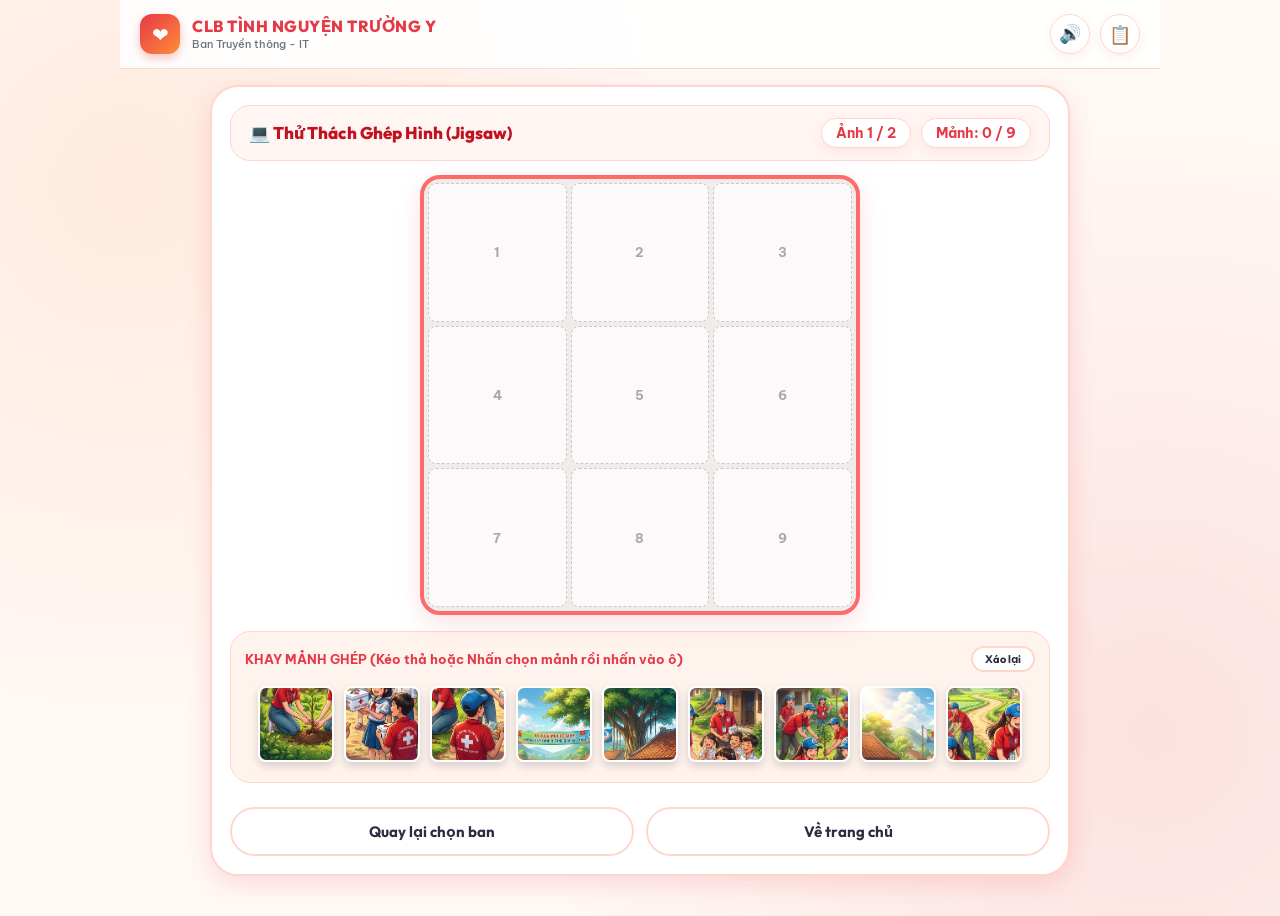
==== game1.html @ ee44206b "feat: Hoàn thành web mini-game tuyển thành viên CLB Tình Nguyện Trường Y" ====
<!DOCTYPE html>
<html lang="vi">
<head>
  <meta charset="UTF-8" />
  <meta name="viewport" content="width=device-width, initial-scale=1.0, maximum-scale=1.0, user-scalable=no" />
  <title>Game 1: Ghép Hình - Ban Truyền thông & IT</title>
  <meta name="description" content="Mini-game ghép hình Jigsaw Puzzle của Ban Truyền thông & IT - CLB Tình Nguyện Trường Y." />

  <!-- Google Fonts: Be Vietnam Pro & Outfit -->
  <link rel="preconnect" href="https://fonts.googleapis.com" />
  <link rel="preconnect" href="https://fonts.gstatic.com" crossorigin />
  <link href="https://fonts.googleapis.com/css2?family=Be+Vietnam+Pro:ital,wght@0,400;0,500;0,600;0,700;0,800;1,400&family=Outfit:wght@600;700;800;900&display=swap" rel="stylesheet" />

  <link rel="stylesheet" href="css/style.css" />

  <style>
    .puzzle-board-container {
      display: flex;
      flex-direction: column;
      align-items: center;
      gap: 16px;
      width: 100%;
    }

    .puzzle-grid-slots {
      width: 100%;
      max-width: 440px;
      aspect-ratio: 1 / 1;
      display: grid;
      grid-template-columns: repeat(3, 1fr);
      grid-template-rows: repeat(3, 1fr);
      gap: 4px;
      background: #f0ece9;
      border: 4px solid var(--primary-light);
      border-radius: var(--radius-md);
      padding: 4px;
      box-shadow: var(--shadow-md);
      position: relative;
    }

    .puzzle-slot {
      border: 1.5px dashed #d1c7c2;
      border-radius: 8px;
      background: rgba(255, 255, 255, 0.7);
      display: flex;
      align-items: center;
      justify-content: center;
      position: relative;
      overflow: hidden;
      transition: var(--transition);
      cursor: pointer;
    }

    .puzzle-slot.highlight {
      border-color: var(--accent);
      background: rgba(255, 140, 56, 0.2);
    }

    .puzzle-slot.solved {
      border: none;
    }

    .puzzle-slot-index {
      font-size: 13px;
      color: #b0a5a0;
      font-weight: 700;
      pointer-events: none;
    }

    .puzzle-tray-box {
      width: 100%;
      background: #fff3ee;
      border-radius: var(--radius-md);
      border: 1.5px solid var(--border-color);
      padding: 14px;
      display: flex;
      flex-direction: column;
      gap: 8px;
    }

    .puzzle-tray-header {
      display: flex;
      justify-content: space-between;
      align-items: center;
      font-size: 13px;
      font-weight: 700;
      color: var(--primary);
    }

    .puzzle-pieces-tray {
      display: flex;
      flex-wrap: wrap;
      gap: 10px;
      justify-content: center;
      min-height: 86px;
      align-items: center;
      padding: 6px;
    }

    .puzzle-piece {
      width: 76px;
      height: 76px;
      border-radius: 8px;
      border: 2.5px solid white;
      box-shadow: 0 4px 10px rgba(0, 0, 0, 0.16);
      cursor: grab;
      position: relative;
      touch-action: none;
      transition: transform 0.15s ease, box-shadow 0.15s ease;
      background-size: 228px 228px; /* 3 x 76px */
    }

    .puzzle-piece:active {
      cursor: grabbing;
      transform: scale(1.08);
      box-shadow: 0 8px 18px rgba(0, 0, 0, 0.25);
      z-index: 10;
    }

    .puzzle-piece.selected {
      outline: 3px solid var(--primary);
      transform: scale(1.08);
      box-shadow: 0 0 16px rgba(230, 57, 70, 0.6);
    }
  </style>
</head>
<body>

  <div id="app-container">
    <!-- Top Bar -->
    <header class="top-bar">
      <a href="index.html" class="club-brand" title="Về trang chủ">
        <div class="club-logo-badge">❤</div>
        <div class="club-title-wrap">
          <h1 id="brand-name">CLB TÌNH NGUYỆN TRƯỜNG Y</h1>
          <p>Ban Truyền thông - IT</p>
        </div>
      </a>

      <div class="top-actions">
        <button class="btn-icon" id="btn-sound-toggle" title="Bật/Tắt âm thanh" aria-label="Âm thanh">
          <span id="sound-icon">🔊</span>
        </button>
        <a href="index.html#section-select" class="btn-icon" title="Chọn ban khác" aria-label="Chọn ban">
          <span>📋</span>
        </a>
      </div>
    </header>

    <!-- Khu vực chơi game -->
    <main class="game-arena">
      <div class="game-hud">
        <div class="hud-title">💻 Thử Thách Ghép Hình (Jigsaw)</div>
        <div class="hud-stats">
          <span class="hud-pill" id="puzzle-level-indicator">Ảnh 1 / 2</span>
          <span class="hud-pill" id="puzzle-progress">Mảnh: 0/9</span>
        </div>
      </div>

      <div class="puzzle-board-container">
        <!-- Lưới 9 ô ghép -->
        <div class="puzzle-grid-slots" id="puzzle-slots"></div>

        <!-- Khay chứa mảnh ghép -->
        <div class="puzzle-tray-box">
          <div class="puzzle-tray-header">
            <span>KHAY MẢNH GHÉP (Kéo thả hoặc Nhấn chọn mảnh rồi nhấn vào ô)</span>
            <button id="btn-shuffle" class="btn-secondary" style="padding: 4px 12px; font-size: 11px;">Xáo lại</button>
          </div>
          <div class="puzzle-pieces-tray" id="puzzle-tray"></div>
        </div>
      </div>

      <div class="btn-group-dual" style="margin-top: 10px;">
        <a href="index.html#section-select" class="btn-secondary">Quay lại chọn ban</a>
        <a href="index.html" class="btn-secondary">Về trang chủ</a>
      </div>
    </main>
  </div>

  <!-- Modal thông báo kết quả -->
  <div id="game-modal" class="modal-backdrop">
    <div class="modal-card">
      <div class="modal-icon" id="modal-icon">🎉</div>
      <h3 class="modal-title" id="modal-title">Bạn đã chiến thắng 🎉</h3>
      <p class="modal-message" id="modal-desc">Chúc mừng bạn đã hoàn thành thử thách.</p>
      
      <div class="modal-stat-box" id="modal-stat-box"></div>

      <div class="modal-buttons">
        <button id="btn-modal-replay" class="btn-primary">Chơi lại</button>
        <a href="index.html" class="btn-secondary">Về trang chủ</a>
      </div>
    </div>
  </div>

  <!-- Scripts -->
  <script src="js/config.js"></script>
  <script src="js/audio.js"></script>
  <script src="js/bg-remover.js"></script>

  <script>
    class PuzzleGameApp {
      constructor() {
        this.gridSize = 3;
        this.totalPieces = 9;
        this.currentImageIndex = 0;
        this.imageSources = window.PUZZLE_IMAGES || ["assets/puzzle/puzzle1.jpg", "assets/puzzle/puzzle2.jpg"];
        this.currentImage = new Image();
        this.solvedPieces = 0;
        this.selectedPieceIndex = null;
        this.slots = [];
        this.piecesData = [];

        this.slotsContainer = document.getElementById('puzzle-slots');
        this.trayContainer = document.getElementById('puzzle-tray');
        this.progressLabel = document.getElementById('puzzle-progress');
        this.levelLabel = document.getElementById('puzzle-level-indicator');

        document.getElementById('btn-shuffle').addEventListener('click', () => {
          window.sound.playClick();
          this.shuffleTray();
        });

        document.getElementById('btn-modal-replay').addEventListener('click', () => {
          document.getElementById('game-modal').classList.remove('active');
          this.loadImage(0);
        });
      }

      init() {
        this.loadImage(0);
      }

      loadImage(index) {
        this.currentImageIndex = index;
        this.levelLabel.textContent = `Ảnh ${this.currentImageIndex + 1} / ${this.imageSources.length}`;
        
        this.currentImage = new Image();
        this.currentImage.crossOrigin = "anonymous";
        this.currentImage.onload = () => this.buildBoard();
        this.currentImage.onerror = () => {
          // Fallback nếu ảnh không tải được
          this.currentImage.onload = () => this.buildBoard();
          this.currentImage.src = "assets/volunteer.jpg";
        };
        this.currentImage.src = this.imageSources[this.currentImageIndex];
      }

      buildBoard() {
        this.solvedPieces = 0;
        this.selectedPieceIndex = null;
        this.updateProgress();

        this.slotsContainer.innerHTML = '';
        this.trayContainer.innerHTML = '';
        this.slots = [];
        this.piecesData = [];

        // Tạo 9 ô slot
        for (let i = 0; i < this.totalPieces; i++) {
          const slot = document.createElement('div');
          slot.className = 'puzzle-slot';
          slot.dataset.index = i;

          const span = document.createElement('span');
          span.className = 'puzzle-slot-index';
          span.textContent = i + 1;
          slot.appendChild(span);

          // Sự kiện Kéo thả (Drag & Drop)
          slot.addEventListener('dragover', (e) => {
            e.preventDefault();
            slot.classList.add('highlight');
          });

          slot.addEventListener('dragleave', () => {
            slot.classList.remove('highlight');
          });

          slot.addEventListener('drop', (e) => {
            e.preventDefault();
            slot.classList.remove('highlight');
            const pieceIdx = parseInt(e.dataTransfer.getData('text/plain'), 10);
            this.tryPlacePiece(pieceIdx, i);
          });

          // Sự kiện Chạm chọn (Tap to place)
          slot.addEventListener('click', () => {
            if (this.selectedPieceIndex !== null) {
              this.tryPlacePiece(this.selectedPieceIndex, i);
            }
          });

          this.slotsContainer.appendChild(slot);
          this.slots.push({ el: slot, solved: false });
        }

        // Tạo 9 mảnh ghép
        for (let i = 0; i < this.totalPieces; i++) {
          const row = Math.floor(i / this.gridSize);
          const col = i % this.gridSize;

          const pieceEl = document.createElement('div');
          pieceEl.className = 'puzzle-piece';
          pieceEl.draggable = true;
          pieceEl.dataset.index = i;

          pieceEl.style.backgroundImage = `url("${this.currentImage.src}")`;
          pieceEl.style.backgroundSize = `300% 300%`;
          pieceEl.style.backgroundPosition = `${(col / (this.gridSize - 1)) * 100}% ${(row / (this.gridSize - 1)) * 100}%`;

          pieceEl.addEventListener('dragstart', (e) => {
            e.dataTransfer.setData('text/plain', i);
            this.selectPiece(i);
          });

          pieceEl.addEventListener('click', (e) => {
            e.stopPropagation();
            this.selectPiece(i);
          });

          this.piecesData.push({ id: i, el: pieceEl, inSlot: null });
        }

        this.shuffleTray();
      }

      selectPiece(index) {
        window.sound.playClick();
        this.selectedPieceIndex = index;
        document.querySelectorAll('.puzzle-piece').forEach(p => p.classList.remove('selected'));
        const piece = this.piecesData[index];
        if (piece && piece.el) {
          piece.el.classList.add('selected');
        }
      }

      shuffleTray() {
        this.trayContainer.innerHTML = '';
        const unplaced = this.piecesData.filter(p => p.inSlot === null);
        for (let i = unplaced.length - 1; i > 0; i--) {
          const j = Math.floor(Math.random() * (i + 1));
          [unplaced[i], unplaced[j]] = [unplaced[j], unplaced[i]];
        }
        unplaced.forEach(p => this.trayContainer.appendChild(p.el));
      }

      tryPlacePiece(pieceIdx, slotIdx) {
        if (isNaN(pieceIdx) || isNaN(slotIdx)) return;
        const piece = this.piecesData[pieceIdx];
        const slot = this.slots[slotIdx];

        if (!piece || !slot || slot.solved) return;

        if (pieceIdx === slotIdx) {
          // Đặt đúng vị trí!
          window.sound.playSnap();
          slot.solved = true;
          piece.inSlot = slotIdx;

          slot.el.innerHTML = '';
          slot.el.classList.add('solved');
          piece.el.style.width = '100%';
          piece.el.style.height = '100%';
          piece.el.style.borderRadius = '0';
          piece.el.style.boxShadow = 'none';
          piece.el.style.border = 'none';
          piece.el.draggable = false;
          piece.el.classList.remove('selected');
          slot.el.appendChild(piece.el);

          this.selectedPieceIndex = null;
          this.solvedPieces++;
          this.updateProgress();

          if (this.solvedPieces >= this.totalPieces) {
            this.handleLevelWin();
          }
        } else {
          // Đặt sai vị trí
          window.sound.playHit();
          piece.el.style.animation = 'gentleBounce 0.4s ease';
          setTimeout(() => { piece.el.style.animation = ''; }, 400);
          if (this.trayContainer && !this.trayContainer.contains(piece.el)) {
            this.trayContainer.appendChild(piece.el);
          }
        }
      }

      updateProgress() {
        this.progressLabel.textContent = `Mảnh: ${this.solvedPieces} / ${this.totalPieces}`;
      }

      handleLevelWin() {
        window.sound.playWin();
        const modal = document.getElementById('game-modal');
        const modalTitle = document.getElementById('modal-title');
        const modalDesc = document.getElementById('modal-desc');
        const modalStat = document.getElementById('modal-stat-box');
        const replayBtn = document.getElementById('btn-modal-replay');

        if (this.currentImageIndex < this.imageSources.length - 1) {
          // Còn ảnh tiếp theo
          modalTitle.textContent = "Xuất sắc! 🎉";
          modalDesc.textContent = `Bạn đã hoàn thiện bức ảnh số ${this.currentImageIndex + 1}! Hãy cùng tiếp tục sang bức ảnh tiếp theo nào!`;
          modalStat.innerHTML = `<div>Tiến độ: ${this.currentImageIndex + 1} / ${this.imageSources.length} ảnh</div>`;
          replayBtn.textContent = "Sang ảnh tiếp theo ➔";
          replayBtn.onclick = () => {
            modal.classList.remove('active');
            this.loadImage(this.currentImageIndex + 1);
          };
          modal.classList.add('active');
        } else {
          // Hoàn thành tất cả các ảnh
          modalTitle.textContent = "Bạn đã chiến thắng 🎉";
          modalDesc.textContent = "Chúc mừng bạn đã xuất sắc ghép hoàn thiện tất cả các ấn phẩm của Ban Truyền thông & IT!";
          modalStat.innerHTML = `<div>Tư duy không gian & Kỹ năng kiên nhẫn: 10/10 ✨</div>`;
          replayBtn.textContent = "Chơi lại từ đầu";
          replayBtn.onclick = () => {
            modal.classList.remove('active');
            this.loadImage(0);
          };
          modal.classList.add('active');
        }
      }
    }

    window.addEventListener('DOMContentLoaded', () => {
      const app = new PuzzleGameApp();
      app.init();
    });
  </script>
</body>
</html>
---- css/style.css ----
/* ==========================================================================
   HỆ THỐNG GIAO DIỆN CHUNG CHO TOÀN BỘ WEB MINI-GAME
   Phong cách: Gen Z năng động, tươi vui, Đỏ tình nguyện & Cam nhiệt huyết
   ========================================================================== */

:root {
  --primary: #e63946;         /* Đỏ áo tình nguyện trường y */
  --primary-dark: #c1121f;    /* Đỏ thẫm viền / bóng */
  --primary-light: #ff6b6b;   /* Đỏ tươi highlight */
  --accent: #ff8c38;          /* Cam nhiệt huyết Gen Z */
  --accent-yellow: #ffb703;   /* Vàng nắng năng động */
  --bg-main: #fff8f5;         /* Nền ấm sáng sạch sẽ */
  --bg-card: rgba(255, 255, 255, 0.95);
  --bg-glass: rgba(255, 255, 255, 0.88);
  --text-main: #2b2d42;       /* Chữ xám đen đậm tương phản cao */
  --text-muted: #6c757d;      /* Chữ phụ */
  --border-color: #ffd6cc;    /* Viền cam phấn nhẹ */
  --shadow-sm: 0 4px 12px rgba(230, 57, 70, 0.08);
  --shadow-md: 0 8px 24px rgba(230, 57, 70, 0.15);
  --shadow-lg: 0 16px 36px rgba(230, 57, 70, 0.22);
  --radius-sm: 12px;
  --radius-md: 20px;
  --radius-lg: 28px;
  --radius-full: 9999px;
  --font-body: 'Be Vietnam Pro', sans-serif;
  --font-title: 'Outfit', 'Be Vietnam Pro', sans-serif;
  --transition: all 0.3s cubic-bezier(0.25, 0.8, 0.25, 1);
}

* {
  box-sizing: border-box;
  margin: 0;
  padding: 0;
  -webkit-tap-highlight-color: transparent;
  user-select: none;
}

body {
  font-family: var(--font-body);
  background: var(--bg-main);
  color: var(--text-main);
  min-height: 100vh;
  overflow-x: hidden;
  position: relative;
  background-image: 
    radial-gradient(circle at 10% 20%, rgba(255, 140, 56, 0.12) 0%, transparent 40%),
    radial-gradient(circle at 90% 80%, rgba(230, 57, 70, 0.12) 0%, transparent 45%);
}

#app-container {
  width: 100%;
  max-width: 1040px;
  margin: 0 auto;
  min-height: 100vh;
  display: flex;
  flex-direction: column;
  position: relative;
  padding-bottom: 24px;
}

/* ==========================================================================
   TOP BAR CHUNG
   ========================================================================== */
.top-bar {
  display: flex;
  justify-content: space-between;
  align-items: center;
  padding: 14px 20px;
  background: var(--bg-glass);
  backdrop-filter: blur(12px);
  -webkit-backdrop-filter: blur(12px);
  border-bottom: 1.5px solid var(--border-color);
  position: sticky;
  top: 0;
  z-index: 100;
  transition: var(--transition);
}

.club-brand {
  display: flex;
  align-items: center;
  gap: 12px;
  cursor: pointer;
  text-decoration: none;
}

.club-logo-badge {
  width: 40px;
  height: 40px;
  background: linear-gradient(135deg, var(--primary), var(--accent));
  border-radius: 12px;
  display: flex;
  align-items: center;
  justify-content: center;
  color: white;
  font-size: 20px;
  box-shadow: 0 4px 10px rgba(230, 57, 70, 0.3);
}

.club-title-wrap h1 {
  font-family: var(--font-title);
  font-size: 16px;
  font-weight: 800;
  color: var(--primary);
  line-height: 1.2;
  letter-spacing: 0.5px;
}

.club-title-wrap p {
  font-size: 11px;
  font-weight: 500;
  color: var(--text-muted);
}

.top-actions {
  display: flex;
  align-items: center;
  gap: 10px;
}

.btn-icon {
  width: 40px;
  height: 40px;
  border-radius: var(--radius-full);
  background: white;
  border: 1.5px solid var(--border-color);
  display: flex;
  align-items: center;
  justify-content: center;
  cursor: pointer;
  font-size: 18px;
  color: var(--text-main);
  box-shadow: var(--shadow-sm);
  transition: var(--transition);
  text-decoration: none;
}

.btn-icon:hover {
  transform: translateY(-2px) scale(1.05);
  border-color: var(--primary);
  box-shadow: var(--shadow-md);
}

/* ==========================================================================
   BUTTONS CHUNG
   ========================================================================== */
.btn-primary {
  padding: 14px 28px;
  background: linear-gradient(135deg, var(--primary), var(--accent));
  color: white;
  font-family: var(--font-title);
  font-size: 16px;
  font-weight: 700;
  border: none;
  border-radius: var(--radius-full);
  cursor: pointer;
  box-shadow: var(--shadow-md);
  transition: var(--transition);
  display: inline-flex;
  align-items: center;
  justify-content: center;
  gap: 8px;
  text-decoration: none;
}

.btn-primary:hover {
  transform: translateY(-2px);
  box-shadow: var(--shadow-lg);
  background: linear-gradient(135deg, #ff4d5a, #ff8c38);
}

.btn-secondary {
  padding: 13px 24px;
  background: white;
  border: 2px solid var(--border-color);
  color: var(--text-main);
  font-family: var(--font-title);
  font-size: 15px;
  font-weight: 700;
  border-radius: var(--radius-full);
  cursor: pointer;
  transition: var(--transition);
  text-decoration: none;
  display: inline-flex;
  align-items: center;
  justify-content: center;
  gap: 6px;
}

.btn-secondary:hover {
  border-color: var(--primary);
  color: var(--primary);
  transform: translateY(-2px);
  box-shadow: var(--shadow-sm);
}

.btn-group-dual {
  display: flex;
  gap: 12px;
  width: 100%;
}

.btn-group-dual > * {
  flex: 1;
}

/* ==========================================================================
   GAME ARENA & CANVAS LAYOUT
   ========================================================================== */
.game-arena {
  width: 100%;
  max-width: 860px;
  margin: 16px auto;
  background: white;
  border-radius: var(--radius-lg);
  border: 2px solid var(--border-color);
  box-shadow: var(--shadow-md);
  padding: 18px;
  display: flex;
  flex-direction: column;
  gap: 14px;
}

.game-hud {
  display: flex;
  justify-content: space-between;
  align-items: center;
  flex-wrap: wrap;
  gap: 10px;
  padding: 12px 18px;
  background: #fff5f2;
  border-radius: var(--radius-md);
  border: 1px solid var(--border-color);
}

.hud-title {
  font-family: var(--font-title);
  font-size: 17px;
  font-weight: 800;
  color: var(--primary-dark);
  display: flex;
  align-items: center;
  gap: 8px;
}

.hud-stats {
  display: flex;
  align-items: center;
  gap: 10px;
  font-size: 14px;
  font-weight: 700;
  flex-wrap: wrap;
}

.hud-pill {
  background: white;
  padding: 5px 14px;
  border-radius: var(--radius-full);
  border: 1px solid var(--border-color);
  color: var(--primary);
  box-shadow: var(--shadow-sm);
  display: flex;
  align-items: center;
  gap: 6px;
}

.canvas-wrapper {
  position: relative;
  width: 100%;
  border-radius: var(--radius-md);
  overflow: hidden;
  background: #fdfaf8;
  border: 1.5px solid var(--border-color);
  display: flex;
  justify-content: center;
  align-items: center;
  touch-action: none;
}

canvas {
  display: block;
  width: 100%;
  max-width: 100%;
  object-fit: contain;
}

/* Nút cảm ứng di động */
.mobile-controls-row {
  display: none;
  justify-content: center;
  gap: 12px;
  margin-top: 6px;
}

@media (hover: none), (pointer: coarse) {
  .mobile-controls-row {
    display: flex;
  }
}

.btn-mobile-ctrl {
  flex: 1;
  max-width: 180px;
  padding: 13px;
  border-radius: var(--radius-full);
  background: white;
  border: 2px solid var(--border-color);
  color: var(--primary-dark);
  font-weight: 800;
  font-size: 15px;
  cursor: pointer;
  display: flex;
  align-items: center;
  justify-content: center;
  gap: 6px;
  box-shadow: var(--shadow-sm);
}

.btn-mobile-ctrl:active {
  background: var(--primary);
  color: white;
  transform: scale(0.96);
}

/* ==========================================================================
   MODAL POPUP DÙNG CHUNG
   ========================================================================== */
.modal-backdrop {
  position: fixed;
  top: 0;
  left: 0;
  width: 100%;
  height: 100%;
  background: rgba(43, 45, 66, 0.65);
  backdrop-filter: blur(6px);
  display: none;
  align-items: center;
  justify-content: center;
  z-index: 999;
  padding: 20px;
  opacity: 0;
  transition: opacity 0.3s ease;
}

.modal-backdrop.active {
  display: flex;
  opacity: 1;
}

.modal-card {
  background: white;
  border-radius: var(--radius-lg);
  border: 3px solid var(--border-color);
  max-width: 460px;
  width: 100%;
  padding: 30px 24px;
  text-align: center;
  box-shadow: var(--shadow-lg);
  display: flex;
  flex-direction: column;
  align-items: center;
  gap: 16px;
  transform: scale(0.9);
  transition: transform 0.3s cubic-bezier(0.34, 1.56, 0.64, 1);
}

.modal-backdrop.active .modal-card {
  transform: scale(1);
}

.modal-icon {
  width: 72px;
  height: 72px;
  border-radius: var(--radius-full);
  background: #ffebe5;
  display: flex;
  align-items: center;
  justify-content: center;
  font-size: 36px;
  box-shadow: var(--shadow-sm);
}

.modal-title {
  font-family: var(--font-title);
  font-size: 24px;
  font-weight: 800;
  color: var(--primary-dark);
}

.modal-message {
  font-size: 15px;
  color: var(--text-main);
  line-height: 1.6;
}

.modal-stat-box {
  width: 100%;
  background: #fff5f2;
  border-radius: var(--radius-md);
  padding: 12px;
  border: 1px dashed var(--primary-light);
  display: flex;
  flex-direction: column;
  gap: 6px;
  font-size: 14.5px;
  font-weight: 700;
  color: var(--primary);
}

.modal-buttons {
  display: flex;
  gap: 10px;
  width: 100%;
  margin-top: 8px;
}

.modal-buttons > * {
  flex: 1;
}
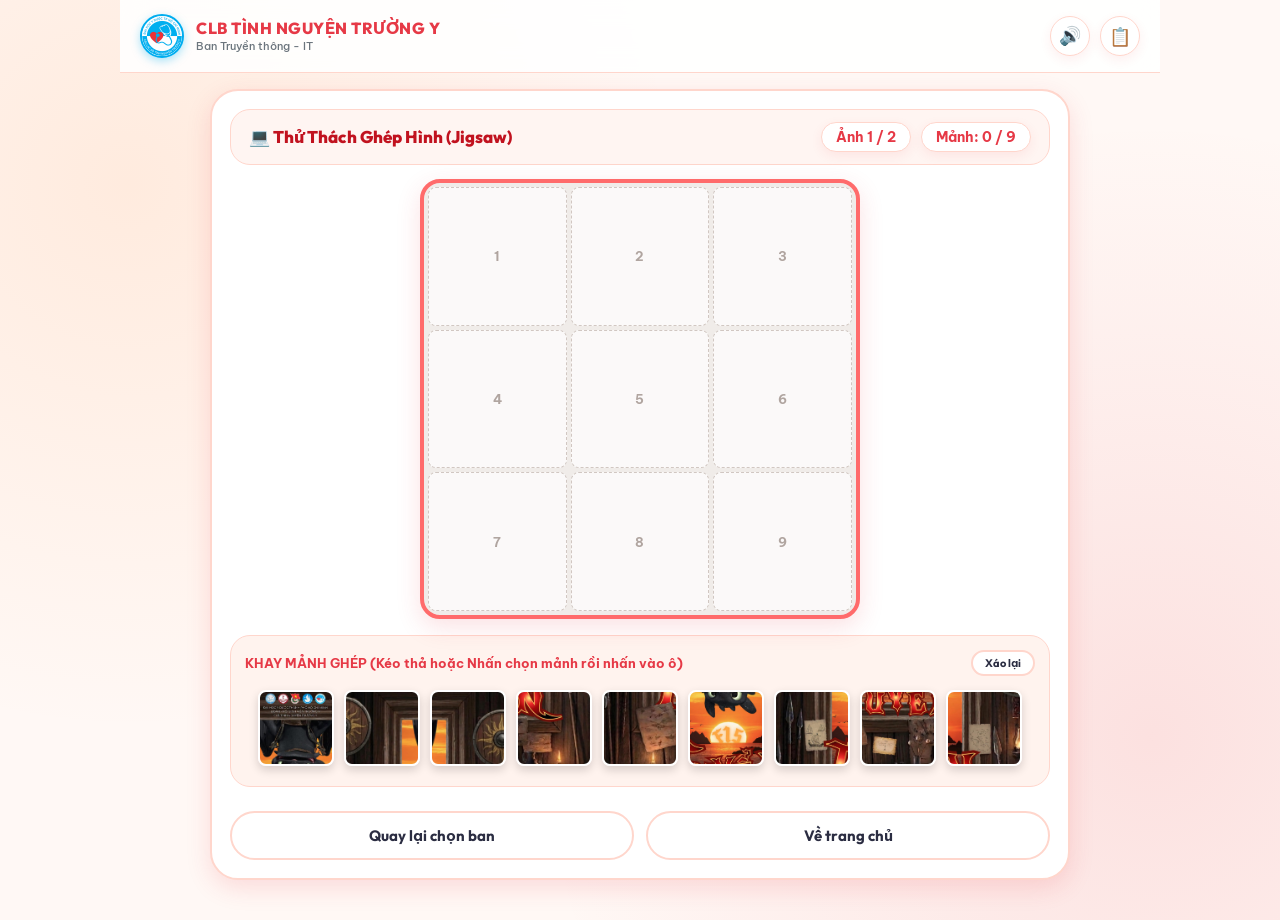
==== commit 0118afba: "feat: Cap nhat logo chinh thuc cua CLB Tinh Nguyen Truong Y thay the logo trai tim cu tren toan bo t" ====
--- a/game1.html
+++ b/game1.html
@@ -5,6 +5,7 @@
   <meta name="viewport" content="width=device-width, initial-scale=1.0, maximum-scale=1.0, user-scalable=no" />
   <title>Game 1: Ghép Hình - Ban Truyền thông & IT</title>
   <meta name="description" content="Mini-game ghép hình Jigsaw Puzzle của Ban Truyền thông & IT - CLB Tình Nguyện Trường Y." />
+  <link rel="icon" type="image/png" href="assets/club-logo.png" />
 
   <!-- Google Fonts: Be Vietnam Pro & Outfit -->
   <link rel="preconnect" href="https://fonts.googleapis.com" />
@@ -130,7 +131,7 @@
     <!-- Top Bar -->
     <header class="top-bar">
       <a href="index.html" class="club-brand" title="Về trang chủ">
-        <div class="club-logo-badge">❤</div>
+        <div class="club-logo-badge"><img src="assets/club-logo.png" alt="Logo CLB Tình Nguyện Trường Y" /></div>
         <div class="club-title-wrap">
           <h1 id="brand-name">CLB TÌNH NGUYỆN TRƯỜNG Y</h1>
           <p>Ban Truyền thông - IT</p>
--- a/css/style.css
+++ b/css/style.css
@@ -85,16 +85,30 @@
 }
 
 .club-logo-badge {
-  width: 40px;
-  height: 40px;
-  background: linear-gradient(135deg, var(--primary), var(--accent));
-  border-radius: 12px;
-  display: flex;
-  align-items: center;
-  justify-content: center;
-  color: white;
-  font-size: 20px;
-  box-shadow: 0 4px 10px rgba(230, 57, 70, 0.3);
+  width: 44px;
+  height: 44px;
+  border-radius: 50%;
+  overflow: hidden;
+  display: flex;
+  align-items: center;
+  justify-content: center;
+  background: #ffffff;
+  border: 2px solid #00adef;
+  box-shadow: 0 3px 10px rgba(0, 173, 239, 0.35);
+  flex-shrink: 0;
+  transition: var(--transition);
+}
+
+.club-brand:hover .club-logo-badge {
+  transform: scale(1.08) rotate(6deg);
+  box-shadow: 0 5px 15px rgba(0, 173, 239, 0.5);
+}
+
+.club-logo-badge img {
+  width: 100%;
+  height: 100%;
+  object-fit: cover;
+  display: block;
 }
 
 .club-title-wrap h1 {
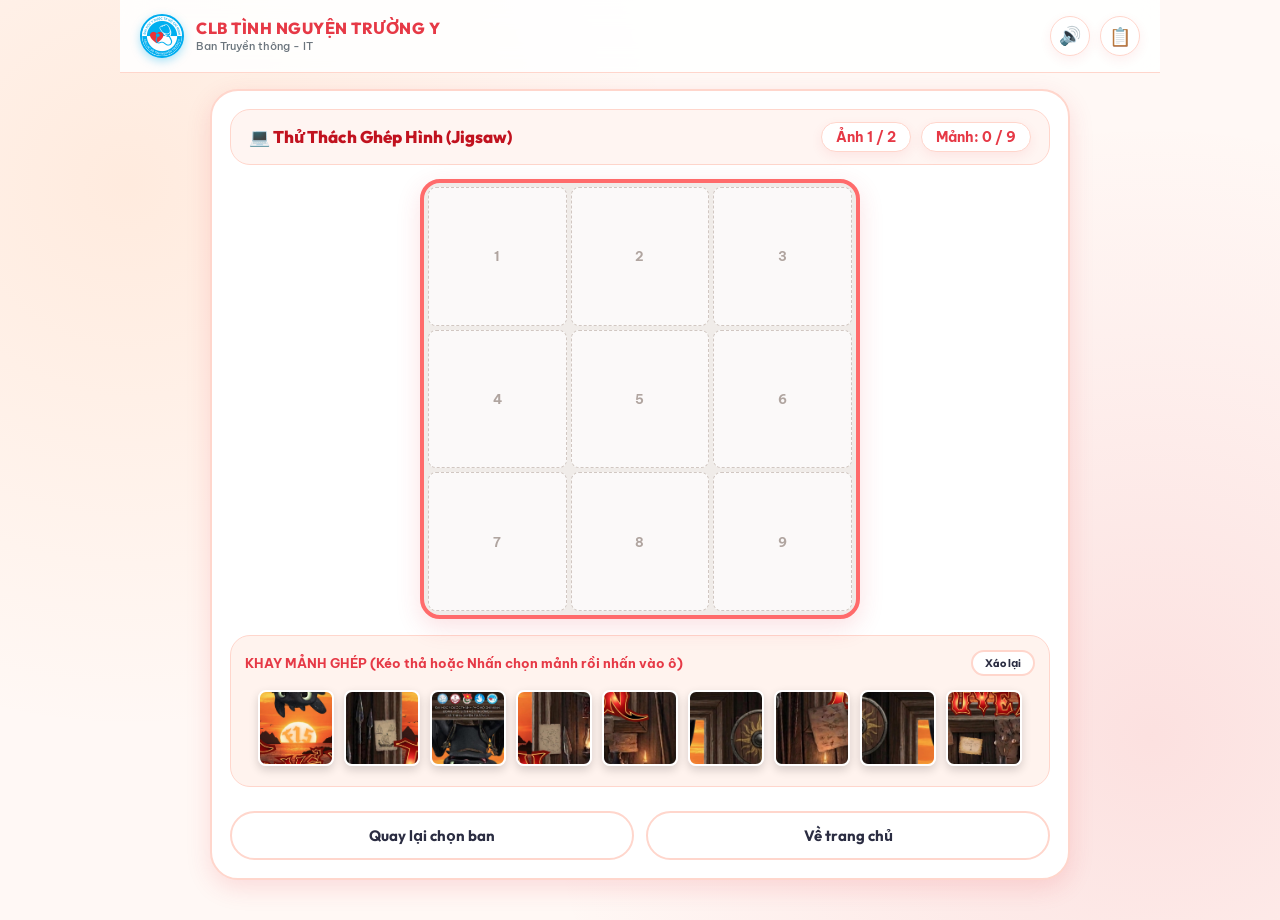
==== commit 9518874a: "feat: Tinh chinh HUD Game 2, tach bang chuc nang Game 4, va nang cao do kho Game 3" ====
--- a/game1.html
+++ b/game1.html
@@ -196,7 +196,7 @@
   </div>
 
   <!-- Scripts -->
-  <script src="js/config.js"></script>
+  <script src="js/config.js?v=20260920"></script>
   <script src="js/audio.js"></script>
   <script src="js/bg-remover.js"></script>
 
